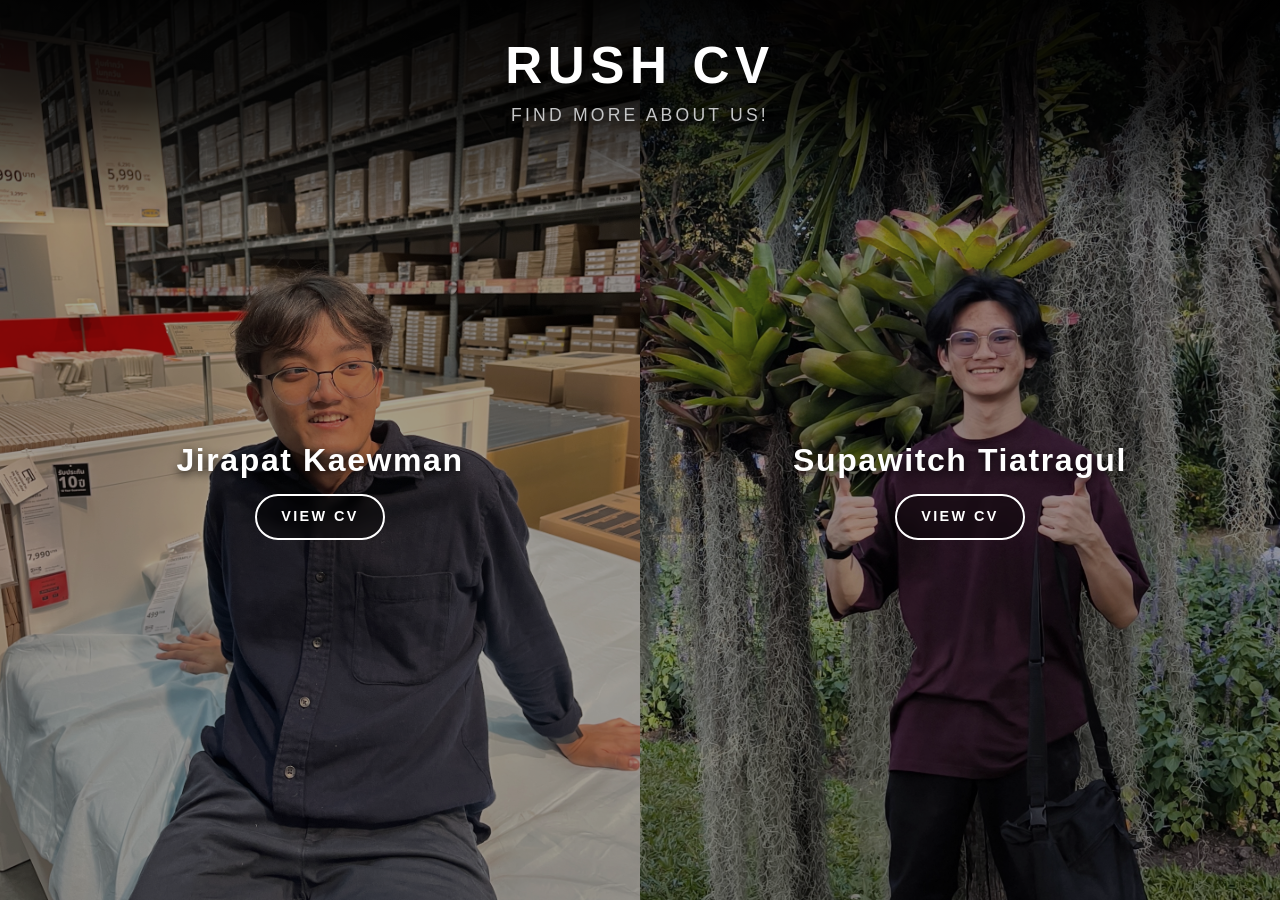
==== index.html @ b1b31c6e "homepage and stiatragCV" ====
<!DOCTYPE html>
<html lang="en">
<head>
    <meta charset="UTF-8">
    <meta name="viewport" content="width=device-width, initial-scale=1.0">
    <title>Rush CV - Portfolio Hub</title>
    <!-- Bootstrap 5 CSS -->
    <link href="https://cdn.jsdelivr.net/npm/bootstrap@5.3.3/dist/css/bootstrap.min.css" rel="stylesheet">
    <link rel="stylesheet" href="css/style.css">
</head>
<body class="home-body">

    <!-- Header Overlay with Top-to-Bottom Fade -->
    <header class="home-header text-center">
        <h1 class="rush-title">RUSH CV</h1>
        <p class="rush-subtitle">Find more about us!</p>
    </header>

    <!-- Fullscreen Split Hero Section -->
    <main class="split-container">
        <!-- Profile 1: Jirapat -->
        <a href="views/cv_pkaewman.html" class="split-panel panel-left text-decoration-none">
            <div class="panel-bg" style="background-image: url('images/pkaewman.JPG');"></div>
            <div class="panel-content">
                <h2>Jirapat Kaewman</h2>
                <span class="view-btn">View CV</span>
            </div>
        </a>

        <!-- Profile 2: Supawitch (stiatrag) -->
        <a href="views/cv_stiatrag.html" class="split-panel panel-right text-decoration-none">
            <!-- หากยังไม่มีรูป stiatrag.jpg จะใช้ภาพกราฟิกทดแทนก่อนได้ -->
            <div class="panel-bg" style="background-image: url('images/stiatrag.jpg');"></div>
            <div class="panel-content">
                <h2>Supawitch Tiatragul</h2>
                <span class="view-btn">View CV</span>
            </div>
        </a>
    </main>

    <!-- Bootstrap 5 JS -->
    <script src="https://cdn.jsdelivr.net/npm/bootstrap@5.3.3/dist/js/bootstrap.bundle.min.js"></script>
</body>
</html>
---- css/style.css ----
﻿
.transition-card {
    transition: transform 0.2s ease-in-out, box-shadow 0.2s ease-in-out;
}
.transition-card:hover {
    transform: translateY(-4px);
    box-shadow: 0 0.5rem 1.5rem rgba(0, 0, 0, 0.1) !important;
}
.letter-spacing {
    letter-spacing: 1px;
}
/* =========================================
   Home Page & Supawit CV Styles
========================================= */
/* --- Global Styles --- */
* {
    box-sizing: border-box;
    margin: 0;
    padding: 0;
}

html {
    scroll-behavior: smooth;
}

body {
    font-family: 'Segoe UI', Roboto, Helvetica, Arial, sans-serif;
}

/* --- Home Page (index.html) --- */
.home-body {
    background-color: #0b0c10;
    color: #ffffff;
    height: 100vh;
    overflow: hidden;
    position: relative;
}

/* Header with Top Gradient Fade */
.home-header {
    position: absolute;
    top: 0;
    left: 0;
    width: 100%;
    z-index: 20;
    padding: 35px 20px 80px 20px;
    background: linear-gradient(180deg, rgba(0, 0, 0, 0.95) 0%, rgba(0, 0, 0, 0.75) 45%, rgba(0, 0, 0, 0) 100%);
    pointer-events: none;
}

.rush-title {
    font-size: 3.2rem;
    font-weight: 800;
    letter-spacing: 0.35rem;
    text-transform: uppercase;
    color: #ffffff;
    margin-bottom: 6px;
    text-shadow: 0 4px 15px rgba(0,0,0,0.8);
}

.rush-subtitle {
    font-size: 1.1rem;
    letter-spacing: 0.2rem;
    font-weight: 300;
    color: #c5c6c7;
    text-transform: uppercase;
    text-shadow: 0 2px 8px rgba(0,0,0,0.8);
}

/* Split Screen Layout */
.split-container {
    display: flex;
    width: 100vw;
    height: 100vh;
}

.split-panel {
    flex: 1;
    position: relative;
    overflow: hidden;
    display: flex;
    align-items: center;
    justify-content: center;
    cursor: pointer;
}

.panel-bg {
    position: absolute;
    top: 0;
    left: 0;
    width: 100%;
    height: 100%;
    background-size: cover;
    background-position: center;
    filter: brightness(0.65) grayscale(20%);
    transition: transform 0.6s cubic-bezier(0.25, 1, 0.5, 1), filter 0.6s ease;
}

/* Hover State Effect */
.split-panel:hover .panel-bg {
    transform: scale(1.08);
    filter: brightness(0.9) grayscale(0%);
}

.panel-content {
    position: relative;
    z-index: 10;
    text-align: center;
    color: white;
    transform: translateY(40px);
    transition: transform 0.4s ease;
}

.panel-content h2 {
    font-size: 2rem;
    font-weight: 700;
    letter-spacing: 0.1rem;
    margin-bottom: 15px;
    text-shadow: 0 3px 10px rgba(0, 0, 0, 0.9);
}

.view-btn {
    display: inline-block;
    padding: 10px 24px;
    border: 2px solid #ffffff;
    border-radius: 30px;
    color: #ffffff;
    font-size: 0.9rem;
    letter-spacing: 0.15rem;
    text-transform: uppercase;
    font-weight: 600;
    background: rgba(0, 0, 0, 0.35);
    backdrop-filter: blur(4px);
    transition: all 0.3s ease;
}

.split-panel:hover .view-btn {
    background-color: #ffffff;
    color: #000000;
    box-shadow: 0 0 20px rgba(255, 255, 255, 0.6);
}

/* Mobile Responsive */
@media (max-width: 768px) {
    .home-body {
        overflow-y: auto;
    }
    .split-container {
        flex-direction: column;
        height: auto;
    }
    .split-panel {
        min-height: 50vh;
    }
    .rush-title {
        font-size: 2.2rem;
    }
}

/* --- Resume Styling (CV Pages) --- */
.cv-section {
    padding: 90px 0;
}

.hero-section {
    padding-top: 140px;
    background: linear-gradient(135deg, #1f2833 0%, #0b0c10 100%);
    color: white;
}

.profile-avatar {
    width: 220px;
    height: 220px;
    object-fit: cover;
    border: 5px solid #66fcf1;
    box-shadow: 0 8px 25px rgba(0, 0, 0, 0.4);
}

.skill-badge {
    background-color: #e9ecef;
    color: #1f2833;
    padding: 8px 16px;
    border-radius: 20px;
    font-weight: 600;
    display: inline-block;
    margin: 4px;
    border: 1px solid #ced4da;
}
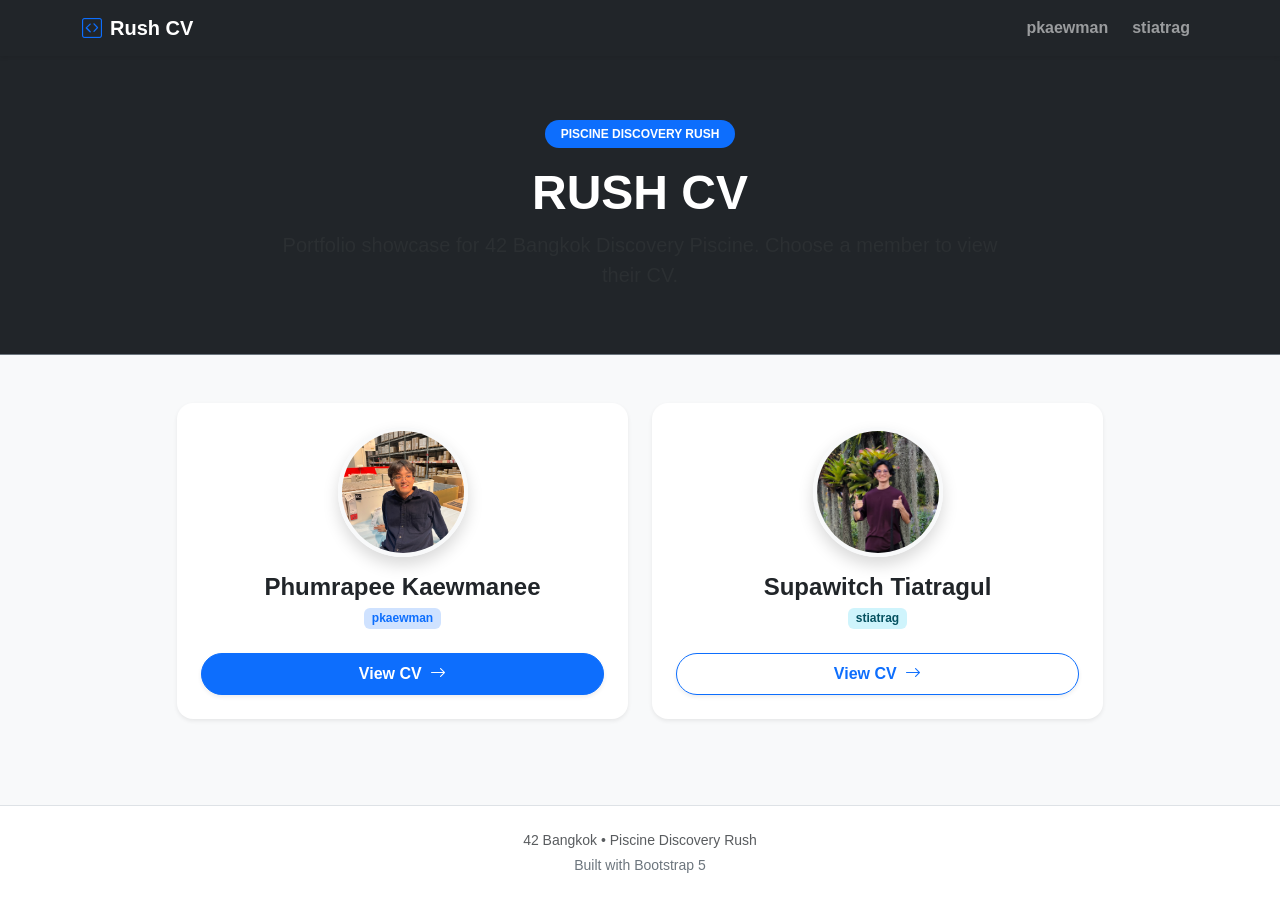
==== commit 7fbb65be: "final : rush project" ====
--- a/index.html
+++ b/index.html
@@ -3,42 +3,86 @@
 <head>
     <meta charset="UTF-8">
     <meta name="viewport" content="width=device-width, initial-scale=1.0">
-    <title>Rush CV - Portfolio Hub</title>
-    <!-- Bootstrap 5 CSS -->
+    <title>42 Discovery Rush - Portfolios</title>
     <link href="https://cdn.jsdelivr.net/npm/bootstrap@5.3.3/dist/css/bootstrap.min.css" rel="stylesheet">
-    <link rel="stylesheet" href="css/style.css">
+    <link href="https://cdn.jsdelivr.net/npm/bootstrap-icons@1.11.3/font/bootstrap-icons.css" rel="stylesheet">
+    <link href="css/style.css" rel="stylesheet">
 </head>
-<body class="home-body">
+<body class="bg-light min-vh-100 d-flex flex-column">
 
-    <!-- Header Overlay with Top-to-Bottom Fade -->
-    <header class="home-header text-center">
-        <h1 class="rush-title">RUSH CV</h1>
-        <p class="rush-subtitle">Find more about us!</p>
+    <nav class="navbar navbar-expand navbar-dark bg-dark sticky-top shadow-sm">
+        <div class="container">
+            <a class="navbar-brand fw-bold d-flex align-items-center gap-2" href="index.html">
+                <i class="bi bi-code-square text-primary"></i> Rush CV
+            </a>
+            <ul class="navbar-nav ms-auto gap-2">
+                <li class="nav-item">
+                    <a class="nav-link fw-semibold" href="views/cv_pkaewman.html">pkaewman</a>
+                </li>
+                <li class="nav-item">
+                    <a class="nav-link fw-semibold" href="views/cv_stiatrag.html">stiatrag</a>
+                </li>
+            </ul>
+        </div>
+    </nav>
+
+    <header class="py-5 text-center text-white bg-dark border-bottom border-secondary">
+        <div class="container py-3">
+            <span class="badge bg-primary px-3 py-2 rounded-pill mb-3 text-uppercase fw-bold">Piscine Discovery Rush</span>
+            <h1 class="display-5 fw-bold mb-2">RUSH CV</h1>
+            <p class="lead text-secondary-emphasis col-lg-8 mx-auto mb-0">
+                Portfolio showcase for 42 Bangkok Discovery Piscine. Choose a member to view their CV.
+            </p>
+        </div>
     </header>
 
-    <!-- Fullscreen Split Hero Section -->
-    <main class="split-container">
-        <!-- Profile 1: Jirapat -->
-        <a href="views/cv_pkaewman.html" class="split-panel panel-left text-decoration-none">
-            <div class="panel-bg" style="background-image: url('images/pkaewman.JPG');"></div>
-            <div class="panel-content">
-                <h2>Jirapat Kaewman</h2>
-                <span class="view-btn">View CV</span>
+    <main class="container my-5 flex-grow-1">
+        <div class="row g-4 justify-content-center">
+
+            <div class="col-12 col-md-6 col-lg-5">
+                <div class="card h-100 border-0 shadow-sm rounded-4 text-center p-4 transition-card bg-white">
+                    <div class="mb-3">
+                        <img src="images/pkaewman.JPG" alt="Phumrapee Kaewmanee" class="rounded-circle border border-4 border-light shadow" width="130" height="130" style="object-fit: cover;">
+                    </div>
+                    <div class="card-body d-flex flex-column justify-content-between p-0">
+                        <div>
+                            <h2 class="h4 fw-bold text-dark mb-1">Phumrapee Kaewmanee</h2>
+                            <span class="badge bg-primary-subtle text-primary mb-4">pkaewman</span>
+                        </div>
+                        <a href="views/cv_pkaewman.html" class="btn btn-primary rounded-pill py-2 px-4 fw-semibold shadow-sm w-100">
+                            View CV <i class="bi bi-arrow-right ms-1"></i>
+                        </a>
+                    </div>
+                </div>
             </div>
-        </a>
 
-        <!-- Profile 2: Supawitch (stiatrag) -->
-        <a href="views/cv_stiatrag.html" class="split-panel panel-right text-decoration-none">
-            <!-- หากยังไม่มีรูป stiatrag.jpg จะใช้ภาพกราฟิกทดแทนก่อนได้ -->
-            <div class="panel-bg" style="background-image: url('images/stiatrag.jpg');"></div>
-            <div class="panel-content">
-                <h2>Supawitch Tiatragul</h2>
-                <span class="view-btn">View CV</span>
+            <div class="col-12 col-md-6 col-lg-5">
+                <div class="card h-100 border-0 shadow-sm rounded-4 text-center p-4 transition-card bg-white">
+                    <div class="mb-3">
+                        <img src="images/stiatrag.jpg" alt="Supawitch Tiatragul" class="rounded-circle border border-4 border-light shadow" width="130" height="130" style="object-fit: cover;">
+                    </div>
+                    <div class="card-body d-flex flex-column justify-content-between p-0">
+                        <div>
+                            <h2 class="h4 fw-bold text-dark mb-1">Supawitch Tiatragul</h2>
+                            <span class="badge bg-info-subtle text-info-emphasis mb-4">stiatrag</span>
+                        </div>
+                        <a href="views/cv_stiatrag.html" class="btn btn-outline-primary rounded-pill py-2 px-4 fw-semibold shadow-sm w-100">
+                            View CV <i class="bi bi-arrow-right ms-1"></i>
+                        </a>
+                    </div>
+                </div>
             </div>
-        </a>
+
+        </div>
     </main>
 
-    <!-- Bootstrap 5 JS -->
+    <footer class="bg-white border-top py-4 text-center text-muted small mt-auto">
+        <div class="container">
+            <p class="mb-1">42 Bangkok &bull; Piscine Discovery Rush</p>
+            <p class="mb-0 text-secondary">Built with Bootstrap 5</p>
+        </div>
+    </footer>
+
     <script src="https://cdn.jsdelivr.net/npm/bootstrap@5.3.3/dist/js/bootstrap.bundle.min.js"></script>
 </body>
-</html>+</html>
--- a/css/style.css
+++ b/css/style.css
@@ -1,18 +1,3 @@
-﻿
-.transition-card {
-    transition: transform 0.2s ease-in-out, box-shadow 0.2s ease-in-out;
-}
-.transition-card:hover {
-    transform: translateY(-4px);
-    box-shadow: 0 0.5rem 1.5rem rgba(0, 0, 0, 0.1) !important;
-}
-.letter-spacing {
-    letter-spacing: 1px;
-}
-/* =========================================
-   Home Page & Supawit CV Styles
-========================================= */
-/* --- Global Styles --- */
 * {
     box-sizing: border-box;
     margin: 0;
@@ -27,153 +12,31 @@
     font-family: 'Segoe UI', Roboto, Helvetica, Arial, sans-serif;
 }
 
-/* --- Home Page (index.html) --- */
-.home-body {
-    background-color: #0b0c10;
-    color: #ffffff;
-    height: 100vh;
-    overflow: hidden;
-    position: relative;
+.transition-card {
+    transition: transform 0.2s ease-in-out, box-shadow 0.2s ease-in-out;
 }
 
-/* Header with Top Gradient Fade */
-.home-header {
-    position: absolute;
-    top: 0;
-    left: 0;
-    width: 100%;
-    z-index: 20;
-    padding: 35px 20px 80px 20px;
-    background: linear-gradient(180deg, rgba(0, 0, 0, 0.95) 0%, rgba(0, 0, 0, 0.75) 45%, rgba(0, 0, 0, 0) 100%);
-    pointer-events: none;
+.transition-card:hover {
+    transform: translateY(-5px);
+    box-shadow: 0 0.8rem 2rem rgba(0, 0, 0, 0.12) !important;
 }
 
-.rush-title {
-    font-size: 3.2rem;
-    font-weight: 800;
-    letter-spacing: 0.35rem;
-    text-transform: uppercase;
-    color: #ffffff;
-    margin-bottom: 6px;
-    text-shadow: 0 4px 15px rgba(0,0,0,0.8);
-}
-
-.rush-subtitle {
-    font-size: 1.1rem;
-    letter-spacing: 0.2rem;
-    font-weight: 300;
-    color: #c5c6c7;
-    text-transform: uppercase;
-    text-shadow: 0 2px 8px rgba(0,0,0,0.8);
-}
-
-/* Split Screen Layout */
-.split-container {
-    display: flex;
-    width: 100vw;
-    height: 100vh;
-}
-
-.split-panel {
-    flex: 1;
-    position: relative;
-    overflow: hidden;
-    display: flex;
-    align-items: center;
-    justify-content: center;
-    cursor: pointer;
-}
-
-.panel-bg {
-    position: absolute;
-    top: 0;
-    left: 0;
-    width: 100%;
-    height: 100%;
-    background-size: cover;
-    background-position: center;
-    filter: brightness(0.65) grayscale(20%);
-    transition: transform 0.6s cubic-bezier(0.25, 1, 0.5, 1), filter 0.6s ease;
-}
-
-/* Hover State Effect */
-.split-panel:hover .panel-bg {
-    transform: scale(1.08);
-    filter: brightness(0.9) grayscale(0%);
-}
-
-.panel-content {
-    position: relative;
-    z-index: 10;
-    text-align: center;
-    color: white;
-    transform: translateY(40px);
-    transition: transform 0.4s ease;
-}
-
-.panel-content h2 {
-    font-size: 2rem;
-    font-weight: 700;
-    letter-spacing: 0.1rem;
-    margin-bottom: 15px;
-    text-shadow: 0 3px 10px rgba(0, 0, 0, 0.9);
-}
-
-.view-btn {
-    display: inline-block;
-    padding: 10px 24px;
-    border: 2px solid #ffffff;
-    border-radius: 30px;
-    color: #ffffff;
-    font-size: 0.9rem;
-    letter-spacing: 0.15rem;
-    text-transform: uppercase;
-    font-weight: 600;
-    background: rgba(0, 0, 0, 0.35);
-    backdrop-filter: blur(4px);
-    transition: all 0.3s ease;
-}
-
-.split-panel:hover .view-btn {
-    background-color: #ffffff;
-    color: #000000;
-    box-shadow: 0 0 20px rgba(255, 255, 255, 0.6);
-}
-
-/* Mobile Responsive */
-@media (max-width: 768px) {
-    .home-body {
-        overflow-y: auto;
-    }
-    .split-container {
-        flex-direction: column;
-        height: auto;
-    }
-    .split-panel {
-        min-height: 50vh;
-    }
-    .rush-title {
-        font-size: 2.2rem;
-    }
-}
-
-/* --- Resume Styling (CV Pages) --- */
 .cv-section {
-    padding: 90px 0;
+    padding: 80px 0;
 }
 
 .hero-section {
-    padding-top: 140px;
+    padding-top: 130px;
     background: linear-gradient(135deg, #1f2833 0%, #0b0c10 100%);
     color: white;
 }
 
 .profile-avatar {
-    width: 220px;
-    height: 220px;
+    width: 180px;
+    height: 180px;
     object-fit: cover;
-    border: 5px solid #66fcf1;
-    box-shadow: 0 8px 25px rgba(0, 0, 0, 0.4);
+    border: 4px solid #0d6efd;
+    box-shadow: 0 6px 20px rgba(0, 0, 0, 0.25);
 }
 
 .skill-badge {
@@ -185,4 +48,4 @@
     display: inline-block;
     margin: 4px;
     border: 1px solid #ced4da;
-}+}
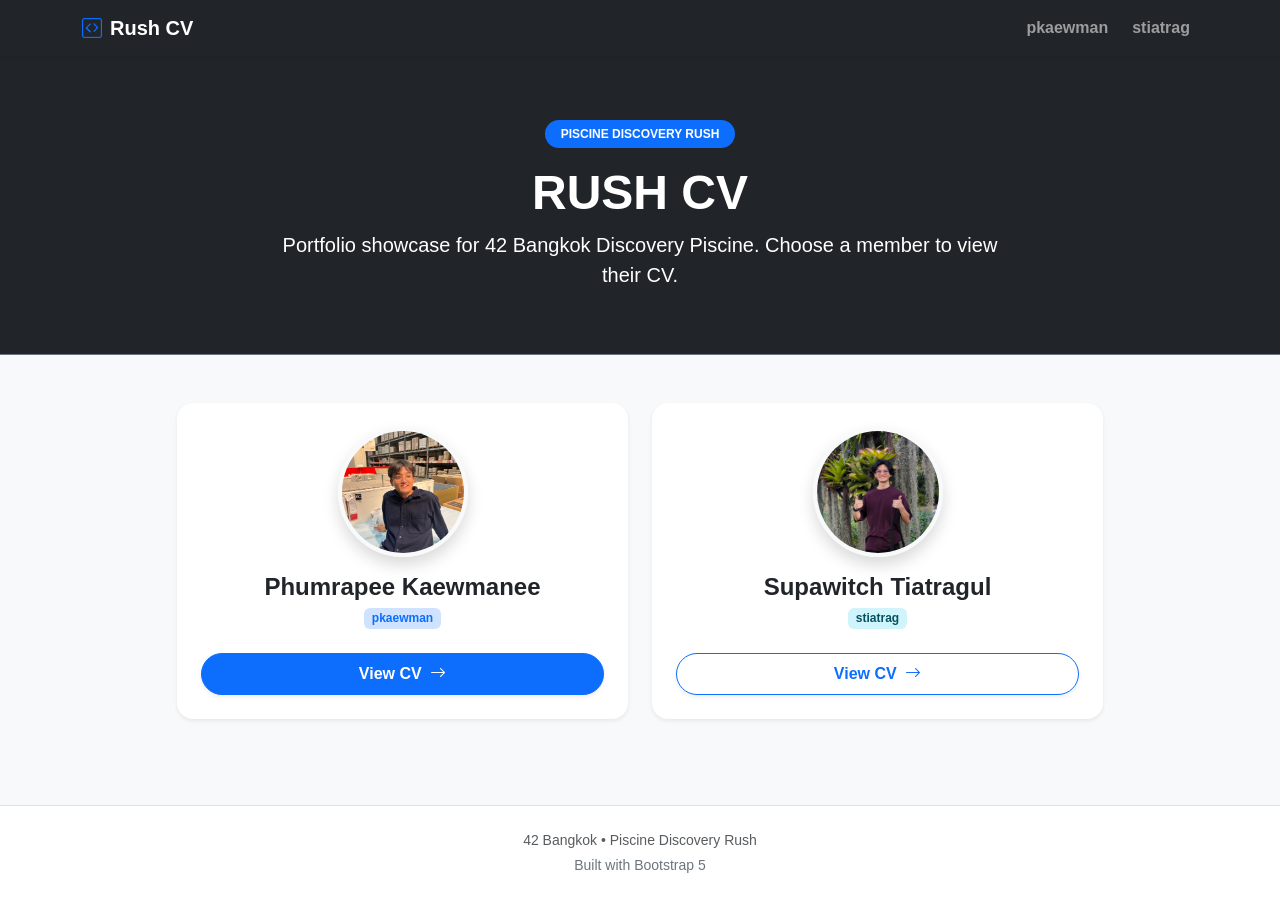
==== commit 75fb9ad6: "edit : github linl" ====
--- a/index.html
+++ b/index.html
@@ -30,7 +30,7 @@
         <div class="container py-3">
             <span class="badge bg-primary px-3 py-2 rounded-pill mb-3 text-uppercase fw-bold">Piscine Discovery Rush</span>
             <h1 class="display-5 fw-bold mb-2">RUSH CV</h1>
-            <p class="lead text-secondary-emphasis col-lg-8 mx-auto mb-0">
+            <p class="lead text-white col-lg-8 mx-auto mb-0">
                 Portfolio showcase for 42 Bangkok Discovery Piscine. Choose a member to view their CV.
             </p>
         </div>
